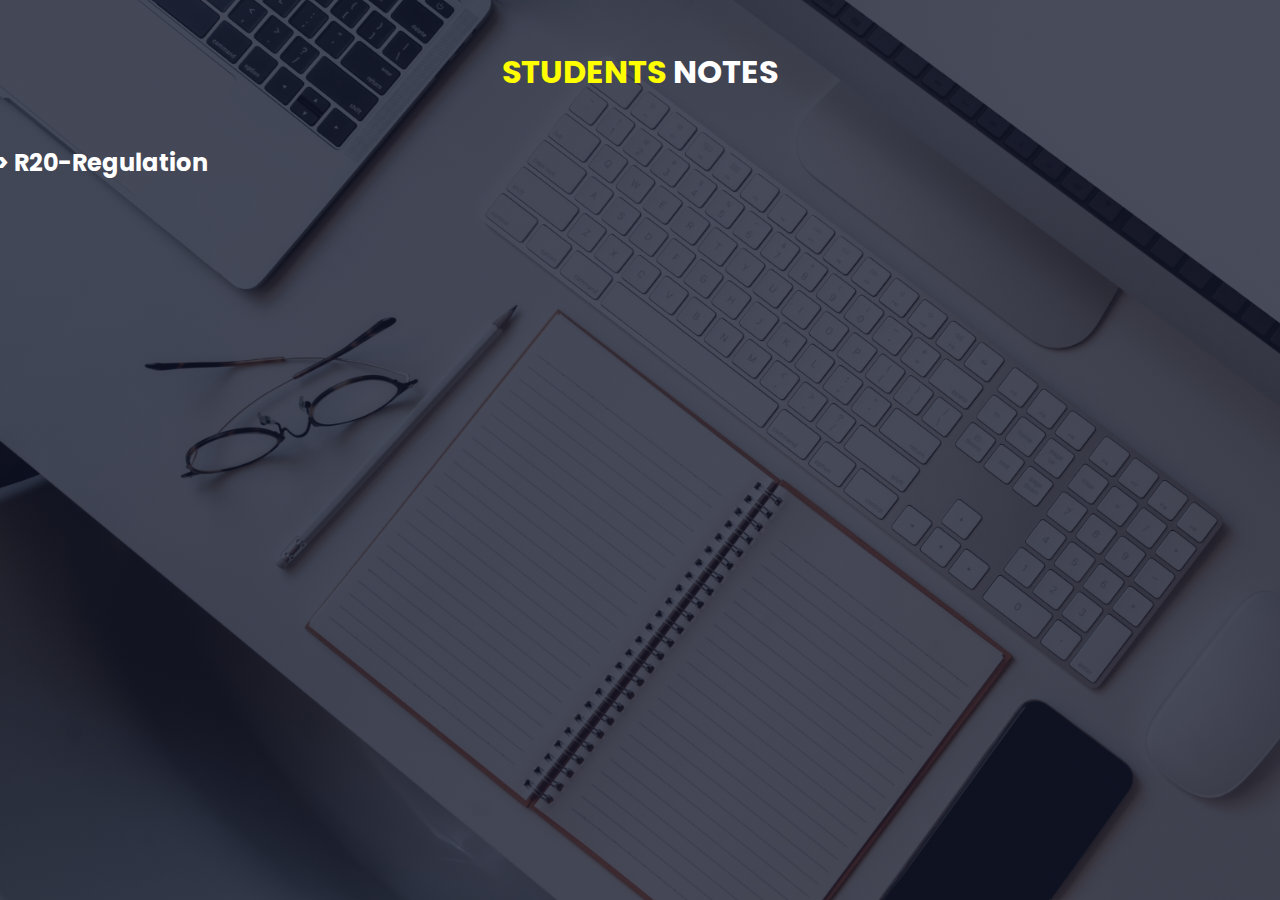
==== Notes.html @ e1410283 "Pawan added the notes section" ====
<!DOCTYPE html>
<html lang="en">
<head>
    <meta charset="UTF-8">
    <meta http-equiv="X-UA-Compatible" content="IE=edge">
    <meta name="viewport" content="width=device-width, initial-scale=1.0">
    <title>Document</title>
        <link rel="stylesheet" href="/notes.css">
        <link href="https://fonts.googleapis.com/css2?family=Poppins:wght@400;500;700&display=swap" rel="stylesheet">
</head>

<body>
    <header>
        <h1 class="Nname"><span>STUDENTS</span> NOTES</h1>

    </header>
    
    <main>
        <h2 class="R20"> > R20-Regulation</h2>

    </main>

    <footer>

    </footer>
</body>
</html>
---- notes.css ----
*{
    margin: 0;
    padding: 0;
    font-family: 'Poppins', sans-serif;
    list-style: none;
    
}

body{
    min-height: 100vh;
    width: 100%;
    background-image: linear-gradient(rgba(4,9,30,0.7),rgba(4,9,30,0.7)),url(/Notes.jpg);
    background-size: cover;
    position: relative;
}
h1 span{
    color: yellow;
}

.Nname{
    width: 90%;
    color: white;
    position: absolute;
    top: 8%;
    left: 50%;
    transform: translate(-50%,-50%);
    text-align: center;
    font-size: xx-large;
}
.R20 {
    width: 90%;
    color: white;
    position: absolute;
    top: 18%;
    left: 8%;
    transform: translate(-50%,-50%);
    text-align: center;
    font-size: x-large;
}
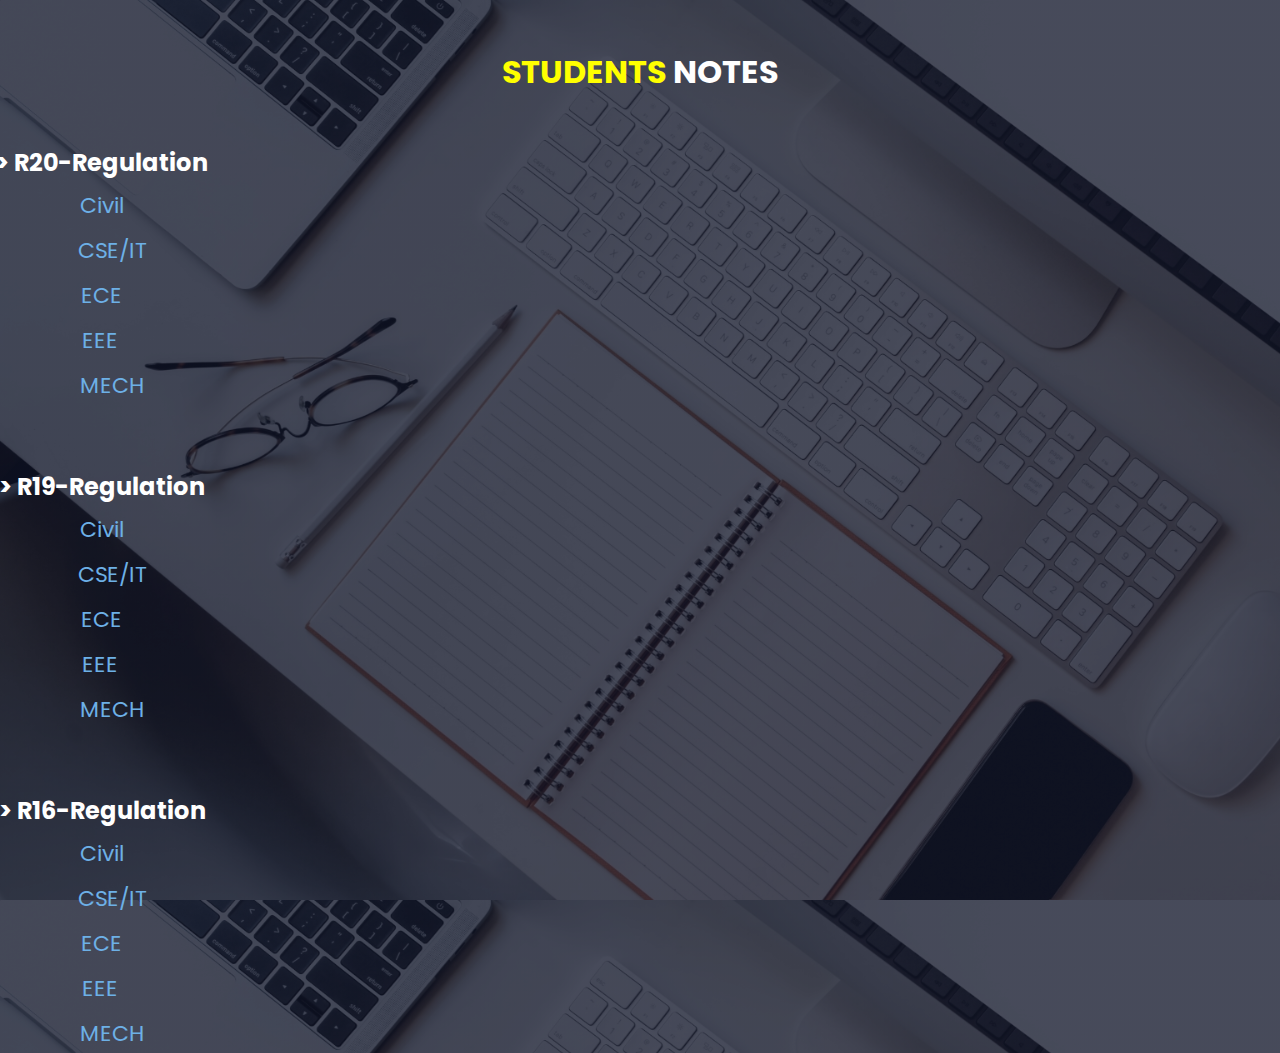
==== commit b12312e1: "pawan added notes section" ====
--- a/Notes.html
+++ b/Notes.html
@@ -17,6 +17,29 @@
     
     <main>
         <h2 class="R20"> > R20-Regulation</h2>
+        <ul>
+            <li class="civil"><a href="">Civil</a></li>
+            <li class="CSE"><a href="">CSE/IT</a></li>
+            <li class="ECE"><a href="">ECE</a></li>
+            <li class="EEE"><a href="">EEE</a></li>
+            <li class="MECH"><a href="">MECH</a></li>
+        </ul>
+        <h2 class="R19"> > R19-Regulation</h2>
+        <ul>
+            <li class="civil9"><a href="">Civil</a></li>
+            <li class="CSE9"><a href="">CSE/IT</a></li>
+            <li class="ECE9"><a href="">ECE</a></li>
+            <li class="EEE9"><a href="">EEE</a></li>
+            <li class="MECH9"><a href="">MECH</a></li>
+        </ul>
+        <h2 class="R18"> > R16-Regulation</h2>
+        <ul>
+            <li class="civil8"><a href="">Civil</a></li>
+            <li class="CSE8"><a href="">CSE/IT</a></li>
+            <li class="ECE8"><a href="">ECE</a></li>
+            <li class="EEE8"><a href="">EEE</a></li>
+            <li class="MECH8"><a href="">MECH</a></li>
+        </ul>
 
     </main>
 
--- a/notes.css
+++ b/notes.css
@@ -36,4 +36,403 @@
     transform: translate(-50%,-50%);
     text-align: center;
     font-size: x-large;
-}+}
+.civil a{ 
+    width: 90;
+    color:rgb(109, 176, 230);
+    position: absolute;
+    top: 23%;
+    left: 8%;
+    transform: translate(-50%,-50%);
+    text-align: center;
+    font-size: 22px;
+    text-decoration: none;
+}
+.civil a::after{
+    content: '';
+    display: block;
+    margin: auto;
+    height: 3px;
+    width: 0%;
+    background: #f1f111;
+    transition: .6s;
+
+}
+.civil a:hover:after{
+    width: 100%;
+} 
+.CSE a{
+    width: 90;
+    color:rgb(109, 176, 230);
+    position: absolute;
+    top: 28%;
+    left: 8.8%;
+    transform: translate(-50%,-50%);
+    text-align: center;
+    font-size: 22px;
+    text-decoration: none;
+
+}
+.CSE a::after{
+    content: '';
+    display: block;
+    margin: auto;
+    height: 3px;
+    width: 0%;
+    background: #f1f111;
+    transition: .6s;
+
+}
+.CSE a:hover:after{
+    width: 100%;
+} 
+.ECE a{
+    width: 90;
+    color:rgb(109, 176, 230);
+    position: absolute;
+    top: 33%;
+    left: 7.9%;
+    transform: translate(-50%,-50%);
+    text-align: center;
+    font-size: 22px;
+    text-decoration: none;
+
+}
+.ECE a::after{
+    content: '';
+    display: block;
+    margin: auto;
+    height: 3px;
+    width: 0%;
+    background: #f1f111;
+    transition: .6s;
+
+}
+.ECE a:hover:after{
+    width: 100%;
+} 
+.EEE a{
+    width: 90;
+    color:rgb(109, 176, 230);
+    position: absolute;
+    top: 38%;
+    left: 7.8%;
+    transform: translate(-50%,-50%);
+    text-align: center;
+    font-size: 22px;
+    text-decoration: none;
+
+}
+.EEE a::after{
+    content: '';
+    display: block;
+    margin: auto;
+    height: 3px;
+    width: 0%;
+    background: #f1f111;
+    transition: .6s;
+
+}
+.EEE a:hover:after{
+    width: 100%;
+} 
+.MECH a{
+    width: 90;
+    color:rgb(109, 176, 230);
+    position: absolute;
+    top: 43%;
+    left: 8.8%;
+    transform: translate(-50%,-50%);
+    text-align: center;
+    font-size: 22px;
+    text-decoration: none;
+
+}
+.MECH a::after{
+    content: '';
+    display: block;
+    margin: auto;
+    height: 3px;
+    width: 0%;
+    background: #f1f111;
+    transition: .6s;
+
+}
+.MECH a:hover:after{
+    width: 100%;
+}
+
+
+
+
+.R19 {
+    width: 90%;
+    color: white;
+    position: absolute;
+    top: 54%;
+    left: 8%;
+    transform: translate(-50%,-50%);
+    text-align: center;
+    font-size: x-large;
+}
+.civil9 a{ 
+    width: 90;
+    color:rgb(109, 176, 230);
+    position: absolute;
+    top: 59%;
+    left: 8%;
+    transform: translate(-50%,-50%);
+    text-align: center;
+    font-size: 22px;
+    text-decoration: none;
+}
+.civil9 a::after{
+    content: '';
+    display: block;
+    margin: auto;
+    height: 3px;
+    width: 0%;
+    background: #f1f111;
+    transition: .6s;
+
+}
+.civil9 a:hover:after{
+    width: 100%;
+} 
+.CSE9 a{
+    width: 90;
+    color:rgb(109, 176, 230);
+    position: absolute;
+    top: 64%;
+    left: 8.8%;
+    transform: translate(-50%,-50%);
+    text-align: center;
+    font-size: 22px;
+    text-decoration: none;
+
+}
+.CSE9 a::after{
+    content: '';
+    display: block;
+    margin: auto;
+    height: 3px;
+    width: 0%;
+    background: #f1f111;
+    transition: .6s;
+
+}
+.CSE9 a:hover:after{
+    width: 100%;
+} 
+.ECE9 a{
+    width: 90;
+    color:rgb(109, 176, 230);
+    position: absolute;
+    top: 69%;
+    left: 7.9%;
+    transform: translate(-50%,-50%);
+    text-align: center;
+    font-size: 22px;
+    text-decoration: none;
+
+}
+.ECE9 a::after{
+    content: '';
+    display: block;
+    margin: auto;
+    height: 3px;
+    width: 0%;
+    background: #f1f111;
+    transition: .6s;
+
+}
+.ECE9 a:hover:after{
+    width: 100%;
+} 
+.EEE9 a{
+    width: 90;
+    color:rgb(109, 176, 230);
+    position: absolute;
+    top: 74%;
+    left: 7.8%;
+    transform: translate(-50%,-50%);
+    text-align: center;
+    font-size: 22px;
+    text-decoration: none;
+
+}
+.EEE9 a::after{
+    content: '';
+    display: block;
+    margin: auto;
+    height: 3px;
+    width: 0%;
+    background: #f1f111;
+    transition: .6s;
+
+}
+.EEE9 a:hover:after{
+    width: 100%;
+} 
+.MECH9 a{
+    width: 90;
+    color:rgb(109, 176, 230);
+    position: absolute;
+    top: 79%;
+    left: 8.8%;
+    transform: translate(-50%,-50%);
+    text-align: center;
+    font-size: 22px;
+    text-decoration: none;
+
+}
+.MECH9 a::after{
+    content: '';
+    display: block;
+    margin: auto;
+    height: 3px;
+    width: 0%;
+    background: #f1f111;
+    transition: .6s;
+
+}
+.MECH9 a:hover:after{
+    width: 100%;
+} 
+
+
+
+.R18 {
+    width: 90%;
+    color: white;
+    position: absolute;
+    top: 90%;
+    left: 8%;
+    transform: translate(-50%,-50%);
+    text-align: center;
+    font-size: x-large;
+}
+.civil8 a{ 
+    width: 90;
+    color:rgb(109, 176, 230);
+    position: absolute;
+    top: 95%;
+    left: 8%;
+    transform: translate(-50%,-50%);
+    text-align: center;
+    font-size: 22px;
+    text-decoration: none;
+}
+.civil8 a::after{
+    content: '';
+    display: block;
+    margin: auto;
+    height: 3px;
+    width: 0%;
+    background: #f1f111;
+    transition: .6s;
+
+}
+.civil8 a:hover:after{
+    width: 100%;
+} 
+.CSE8 a{
+    width: 90;
+    color:rgb(109, 176, 230);
+    position: absolute;
+    top: 100%;
+    left: 8.8%;
+    transform: translate(-50%,-50%);
+    text-align: center;
+    font-size: 22px;
+    text-decoration: none;
+
+}
+.CSE8 a::after{
+    content: '';
+    display: block;
+    margin: auto;
+    height: 3px;
+    width: 0%;
+    background: #f1f111;
+    transition: .6s;
+
+}
+.CSE8 a:hover:after{
+    width: 100%;
+} 
+.ECE8 a{
+    width: 90;
+    color:rgb(109, 176, 230);
+    position: absolute;
+    top: 105%;
+    left: 7.9%;
+    transform: translate(-50%,-50%);
+    text-align: center;
+    font-size: 22px;
+    text-decoration: none;
+
+}
+.ECE8 a::after{
+    content: '';
+    display: block;
+    margin: auto;
+    height: 3px;
+    width: 0%;
+    background: #f1f111;
+    transition: .6s;
+
+}
+.ECE8 a:hover:after{
+    width: 100%;
+} 
+.EEE8 a{
+    width: 90;
+    color:rgb(109, 176, 230);
+    position: absolute;
+    top: 110%;
+    left: 7.8%;
+    transform: translate(-50%,-50%);
+    text-align: center;
+    font-size: 22px;
+    text-decoration: none;
+
+}
+.EEE8 a::after{
+    content: '';
+    display: block;
+    margin: auto;
+    height: 3px;
+    width: 0%;
+    background: #f1f111;
+    transition: .6s;
+
+}
+.EEE8 a:hover:after{
+    width: 100%;
+} 
+.MECH8 a{
+    width: 90;
+    color:rgb(109, 176, 230);
+    position: absolute;
+    top: 115%;
+    left: 8.8%;
+    transform: translate(-50%,-50%);
+    text-align: center;
+    font-size: 22px;
+    text-decoration: none;
+
+}
+.MECH8 a::after{
+    content: '';
+    display: block;
+    margin: auto;
+    height: 3px;
+    width: 0%;
+    background: #f1f111;
+    transition: .6s;
+
+}
+.MECH8 a:hover:after{
+    width: 100%;
+}   